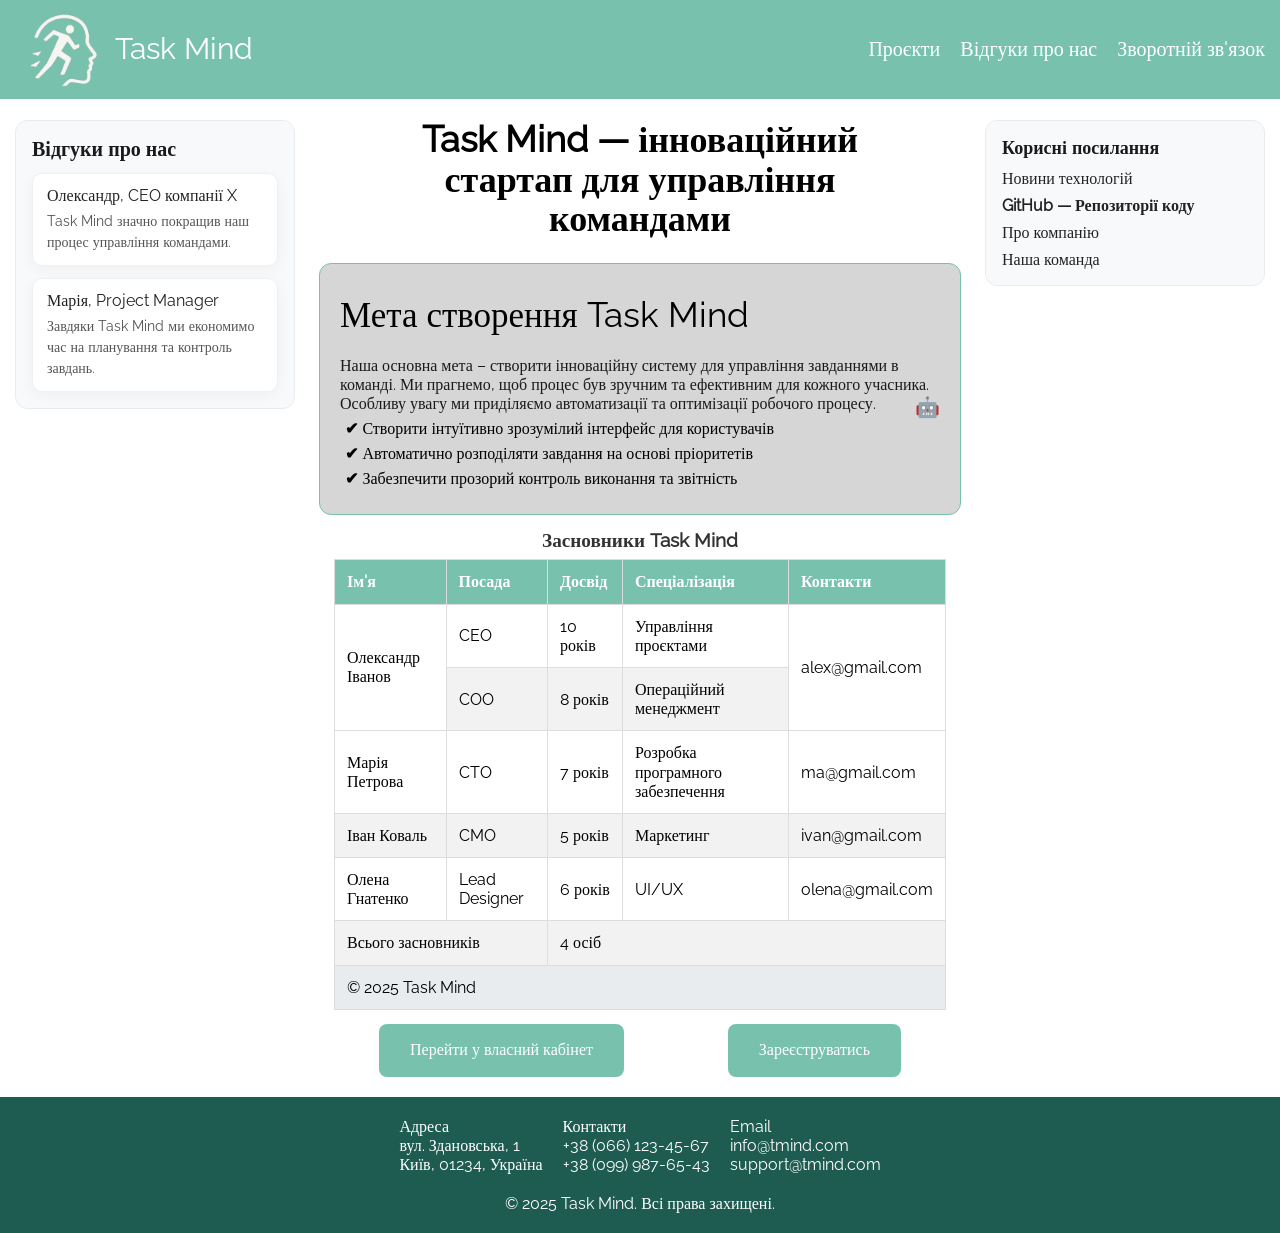
==== lab 2/index.html @ a9732d87 "finish lab 2" ====
<!DOCTYPE html>
<html lang="en">
<head>
  <meta charset="UTF-8">
  <meta name="viewport" content="width=device-width, initial-scale=1.0">
  <title>Task Mind - Головна сторінка</title>
  <link rel="stylesheet" href="css/style.css">
</head>
<body>
  <!-- Header start -->
  <header class="header">
    <div class="container">
      <div class="header__wrapper">
        <div class="header__logo">
          <a href="#!" class="hedaer__logo-link">
            <img src="img/start-up_logo.png" alt="Start-up logo" class="header__logo-img">
          </a>
          <p class="header__logo-title">Task Mind</p>
        </div>
          <nav class="header__nav">
            <ul class="header__list">
              <li class="header__list-item">
                <a href="projects.html" class="header__link link">Проєкти</a>
              </li>
              <li class="header__list-item">
                <a href="#reviews" class="header__link link">Відгуки про нас</a>
              </li>
              <li class="header__list-item">
                <a href="feedback.html" class="header__link link">Зворотній зв'язок</a>
              </li>
            </ul>
          </nav>
      </div>
    </div>
  </header>
  <!-- Header end -->

  <div class="layout">
    <!-- reviews start -->
    <section id="reviews" class="reviews">
      <h2 class="reviews__title">Відгуки про нас</h2>

      <article class="review">
        <h3 class="review__title">Олександр, CEO компанії X</h3>
        <p class="review__desc">Task Mind значно покращив наш процес управління командами.</p>
      </article>

      <article class="review">
        <h3 class="review__title">Марія, Project Manager</h3>
        <p class="review__desc">Завдяки Task Mind ми економимо час на планування та контроль завдань.</p>
      </article>
    </section>
    <!-- reviews end -->
    

    <main class="main">
      <div class="container">
        <h1 class="title">Task Mind — інноваційний стартап для управління командами</h1>
      </div>

      <!-- About start -->
      <section id="about" class="about">
        <div class="about__wrap container">
          <h2 class="about__title">Мета створення Task Mind</h2>

          <p class="about__desc">
            Наша основна мета – створити інноваційну систему для 
            управління завданнями в команді. Ми прагнемо, щоб процес був 
            зручним та ефективним для кожного учасника. 
            Особливу увагу ми приділяємо автоматизації та 
            оптимізації робочого процесу.
          </p>

          <ul class="about__list">
            <li>Створити інтуїтивно зрозумілий інтерфейс для користувачів</li>
            <li>Автоматично розподіляти завдання на основі пріоритетів</li>
            <li>Забезпечити прозорий контроль виконання та звітність</li>
          </ul>
        </div>
      </section>
      <!-- About end -->

      <!-- Founders start -->
      <section class="founders" tabindex="0">
        <div class="container">
          <table border="2">
            <caption>Засновники Task Mind</caption>
            <thead>
              <tr>
                <th>Ім'я</th>
                <th>Посада</th>
                <th>Досвід</th>
                <th>Спеціалізація</th>
                <th>Контакти</th>
              </tr>
            </thead>
            <tbody>
              <tr>
                <td rowspan="2">Олександр Іванов</td> 
                <td>CEO</td>
                <td>10 років</td>
                <td>Управління проєктами</td>
                <td rowspan="2">alex@gmail.com</td>
              </tr>
              <tr>
                <td>COO</td>
                <td>8 років</td>
                <td>Операційний менеджмент</td>
              </tr>
              <tr>
                <td>Марія Петрова</td>
                <td>CTO</td>
                <td>7 років</td>
                <td>Розробка програмного забезпечення</td> 
                <td>ma@gmail.com</td>
              </tr>
              <tr>
                <td>Іван Коваль</td>
                <td>CMO</td>
                <td>5 років</td>
                <td>Маркетинг</td>
                <td>ivan@gmail.com</td>
              </tr>
              <tr>
                <td>Олена Гнатенко</td>
                <td>Lead Designer</td>
                <td>6 років</td>
                <td>UI/UX</td>
                <td>olena@gmail.com</td>
              </tr>
              <tr>
                <td colspan="2">Всього засновників</td>
                <td colspan="3">4 осіб</td>
              </tr>
            </tbody>
            <tfoot>
              <tr>
                <td colspan="5">&copy; 2025 Task Mind</td>
              </tr>
            </tfoot>
          </table>
        </div>
      </section>
      <!-- Founders end -->

      <div class="buttons">
        <div class="buttons__wrapper container">
          <button class="buttons__cabin button">Перейти у власний кабінет</button>
          <button class="buttons__register button">Зареєструватись</button>
        </div>
      </div>
    </main>

    <!-- Useful-links start -->
    <aside class="useful-links">
      <h3 class="useful-links__title">Корисні посилання</h3>
      <ul class="useful-links__list">
        <li><a href="#!" class="useful-links__link link">Новини технологій</a></li>
        <li><a href="https://github.com" target="_blank" class="useful-links__link link">GitHub — Репозиторії коду</a></li>
        <li><a href="#about" class="useful-links__link link">Про компанію</a></li>
        <li><a href="#!" class="useful-links__link link">Наша команда</a></li>
      </ul>
    </aside>
    <!-- Useful-links end -->
  </div>

  <!-- Footer start -->
  <footer class="footer">
    <div class="footer__wrapper container">
      <div class="footer__info">
        <div class="footer__item">
          <p>Адреса</p>
          <p>вул. Здановська, 1<br>Київ, 01234, Україна</p>
        </div>
        <div class="footer__item">
          <p>Контакти</p>
          <p> +38 (066) 123-45-67<br> +38 (099) 987-65-43</p>
        </div>
        <div class="footer__item">
          <p>Email</p>
          <p>info@tmind.com<br>support@tmind.com</p>
        </div>
      </div>
      <p>&copy; 2025 Task Mind. Всі права захищені.</p>
    </div>
  </footer>
  <!-- Footer end -->
</body>
</html>
---- lab 2/css/style.css ----
@import "modules/reset.css";
@import "fonts.css";
@import "modules/common.css";
@import "modules/header.css";
@import "modules/about.css";
@import "modules/founders.css";
@import "modules/reviews.css";
@import "modules/useful-links.css";
@import "modules/footer.css";


.title {
  width: 14.7em;
  margin: 0 auto;
  font-weight: 600;
  font-size: 36px;
  line-height: 110%;
  text-align: center;
  margin-bottom: 24px;
}

.layout{
  display: grid;
  grid-template-columns: 280px minmax(0, 1fr) 280px; 
  gap: 24px;
  align-items: start;
  max-width: 1280px;
  margin: 0 auto;
  padding: 0 15px;
}

.main { 
  margin-top: 120px; 
}
.reviews, .useful-links{ 
  position: sticky; 
  top: 120px; 
}

.buttons{
  margin-bottom: 20px;
}
.buttons__wrapper {
  display: flex;
  justify-content: space-between;
  padding: 0 60px;
}
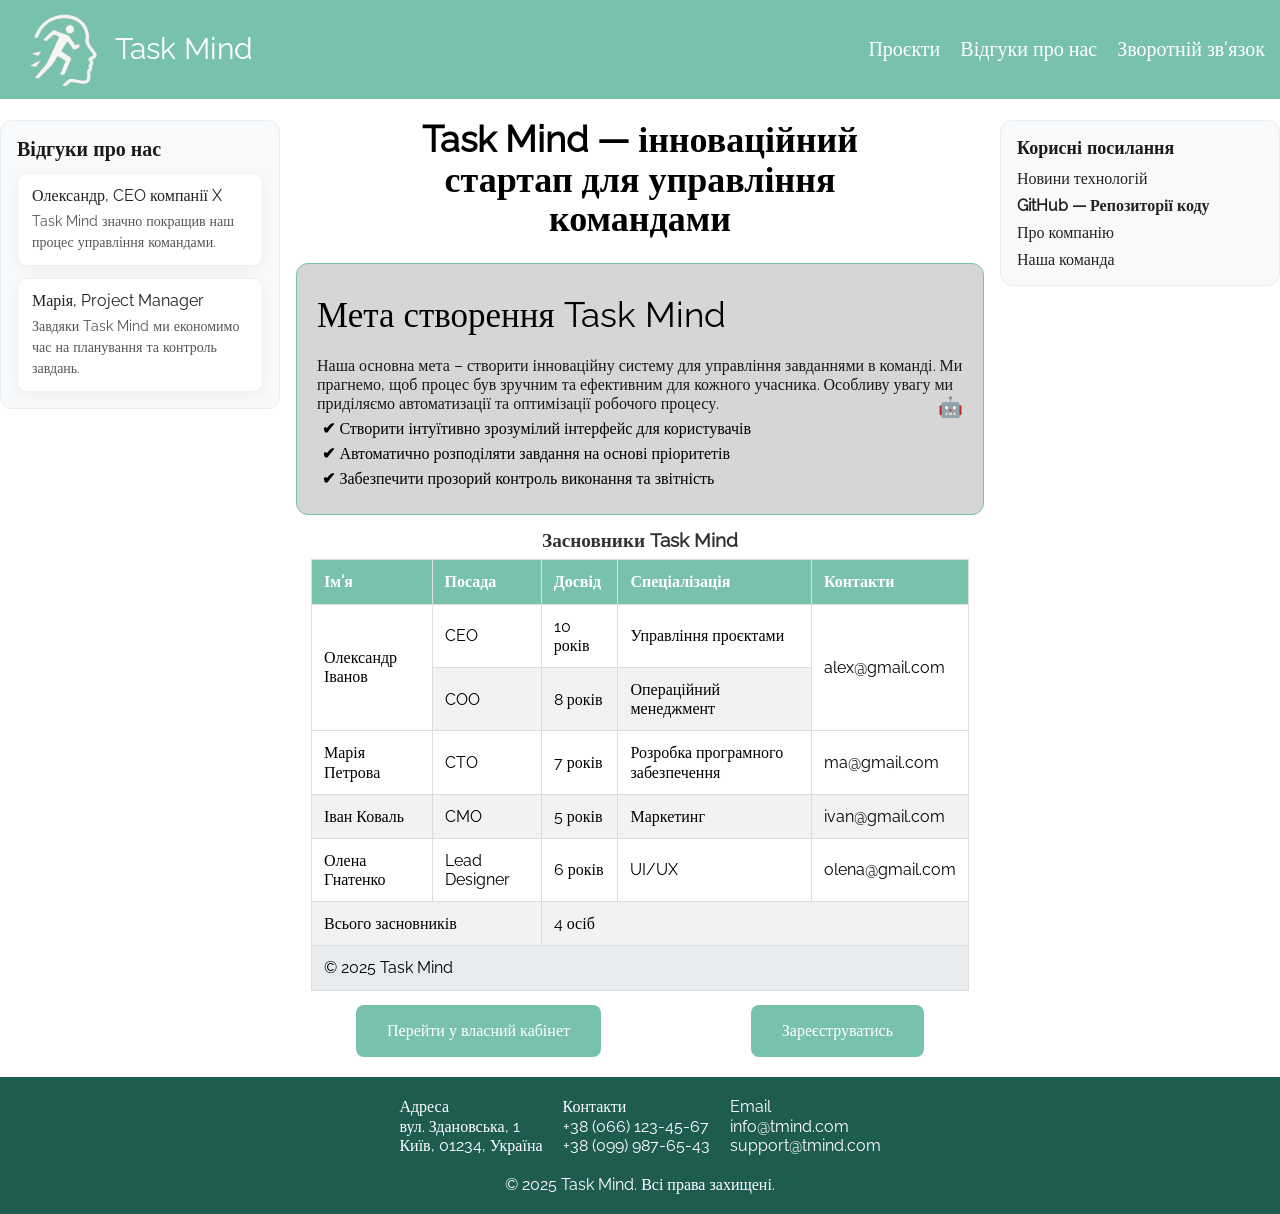
==== commit 76d31d1c: "fix some style promlems" ====
--- a/lab 2/index.html
+++ b/lab 2/index.html
@@ -8,7 +8,7 @@
 </head>
 <body>
   <!-- Header start -->
-  <header class="header">
+  <header class="header header-main">
     <div class="container">
       <div class="header__wrapper">
         <div class="header__logo">
--- a/lab 2/css/style.css
+++ b/lab 2/css/style.css
@@ -21,20 +21,28 @@
 
 .layout{
   display: grid;
-  grid-template-columns: 280px minmax(0, 1fr) 280px; 
-  gap: 24px;
+  gap: 16px;
+  grid-template-columns: clamp(200px, 22vw, 280px) minmax(0, 1fr) clamp(200px, 22vw, 280px);
+  grid-template-areas: "left main right";
   align-items: start;
-  max-width: 1280px;
-  margin: 0 auto;
-  padding: 0 15px;
 }
 
+.header-main{
+  position: absolute;
+}
 .main { 
-  margin-top: 120px; 
+  margin-top: 120px;
+  grid-area: main; 
 }
 .reviews, .useful-links{ 
   position: sticky; 
   top: 120px; 
+}
+.reviews{
+  grid-area: left;
+}
+.useful-links{
+  grid-area: right;
 }
 
 .buttons{
